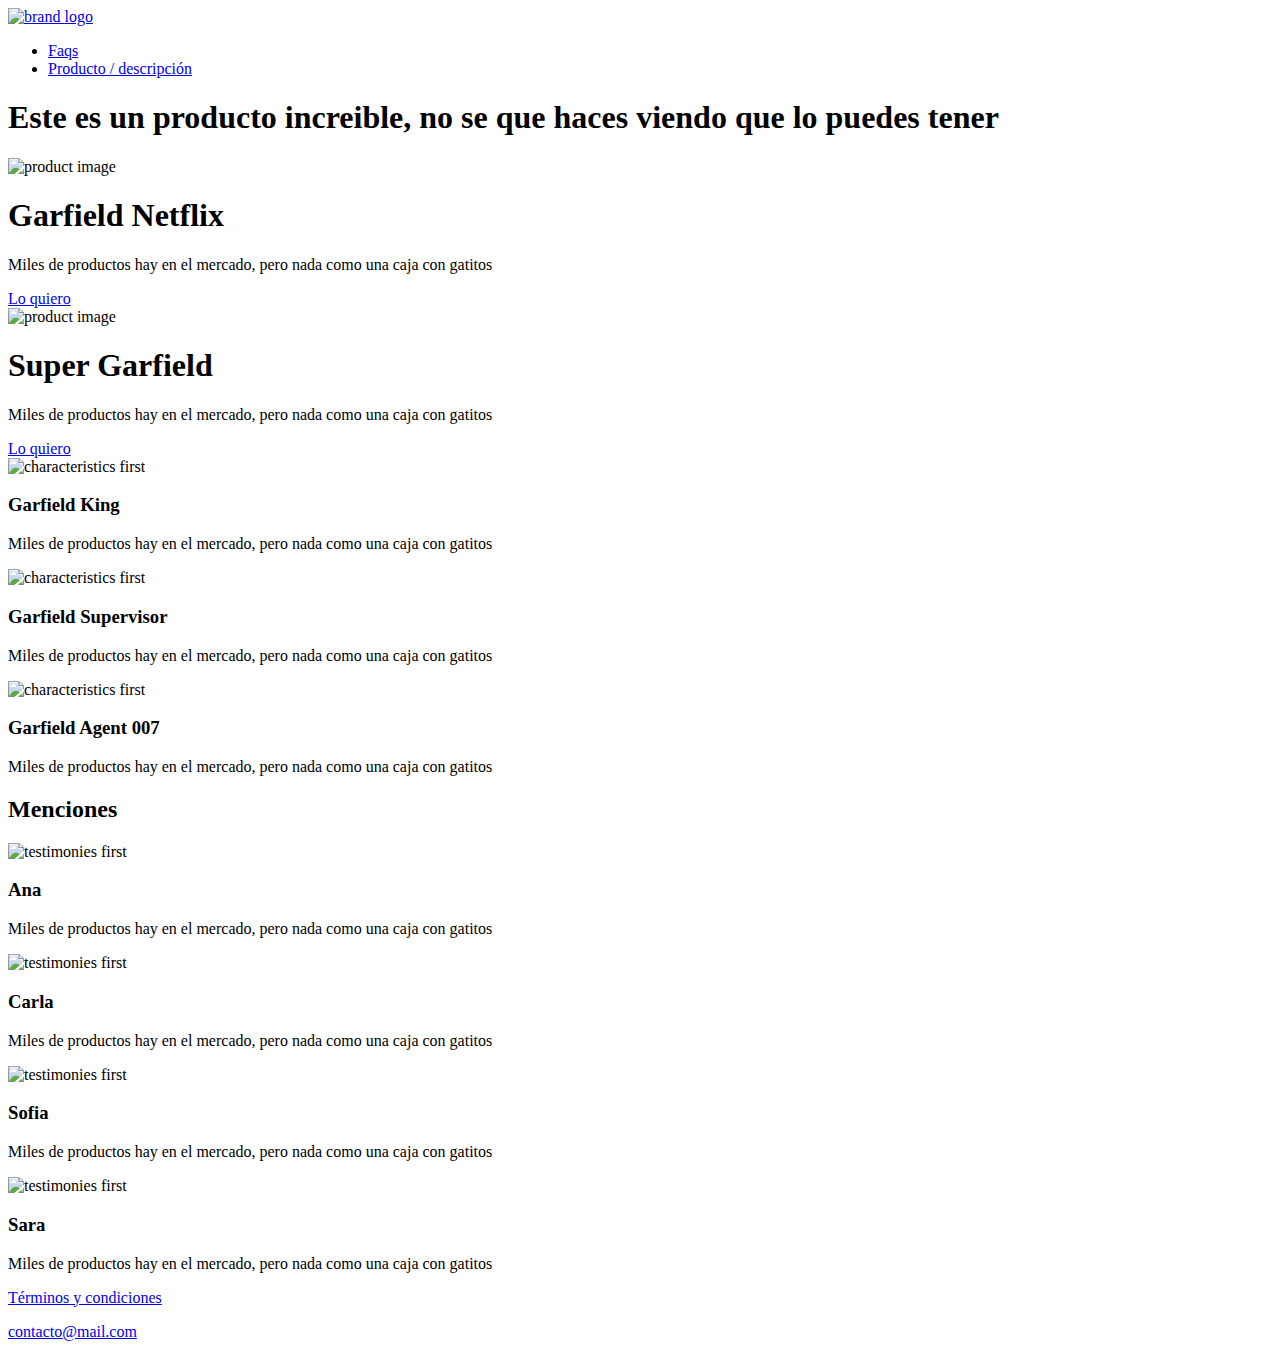
==== index.html @ 27ab2980 "Add files via upload" ====
<!DOCTYPE html>
<html lang="es">
<head>
    <meta charset="UTF-8">
    <meta name="viewport" content="width=device-width, initial-scale=1.0">
    <link rel="icon" sizes="192x192" href="images/garfield.png">
    <link rel="stylesheet" href="css/animation.css">
    <link rel="stylesheet" href="css/normalize.css">
    <link rel="stylesheet" href="css/style.css">
    <link rel="stylesheet" href="css/mobile.css">
    <title>Garfield Cards 🐈</title>
</head>
<body>
    <!-- navbar -->
    <nav class="fadeInDown">
        <div class="logo">
            <a href="index.html">
                <img src="/images/logo.png" alt="brand logo">
            </a>
        </div>
        <div class="nav">
            <ul>
                <li><a href="#">Faqs</a></li>
                <li><a href="product.html">Producto / descripción</a></li>
            </ul>
        </div>
    </nav>
    <!-- navbar end -->

    <!-- main -->
    <main class="main fadeIn">
        <h1>
            Este es un producto increible, no se que haces viendo que lo puedes tener
        </h1>
    </main>

    <div class="products fadeInUp">
        <div class="product">
            <div class="content">
                <div class="content__img">
                    <img src="/images/gardfieldone.png" alt="product image">
                </div>
                <h1>Garfield Netflix</h1>
                <p>
                    Miles de productos hay en el mercado, pero nada como una caja con gatitos
                </p>
                <a href="checkout.html">Lo quiero</a>
            </div>
        </div>
        <div class="product">
            <div class="content">
                <div class="content__img">
                    <img src="/images/gardfieldtwo.png" alt="product image">
                </div>
                <h1>Super Garfield</h1>
                <p>
                    Miles de productos hay en el mercado, pero nada como una caja con gatitos
                </p>
                <a href="checkout.html">Lo quiero</a>
            </div>
        </div>
    </div>
    <!-- main end -->

    <!-- characteristics -->
    <div class="characteristics">
        <div class="characteristics__item">
            <img src="images/car-garfield.png" alt="characteristics first">
            <h3>Garfield King</h3>
            <p>Miles de productos hay en el mercado, pero nada como una caja con gatitos</p>
        </div>
        <div class="characteristics__item">
            <img src="images/garfield.png" alt="characteristics first">
            <h3>Garfield Supervisor</h3>
            <p>Miles de productos hay en el mercado, pero nada como una caja con gatitos</p>
        </div>
        <div class="characteristics__item">
            <img src="images/car3-garfield.png" alt="characteristics first">
            <h3>Garfield Agent 007</h3>
            <p>Miles de productos hay en el mercado, pero nada como una caja con gatitos</p>
        </div>
    </div>
    <!-- characteristics end-->
    
    <!-- testimonies -->
    <div class="testimonies">
        <h2>Menciones</h2>
        <div class="testimonies__block">
            <div class="testimonies__item">
                <img src="/images/w1.jpg" alt="testimonies first">
                <div class="testimonies__item--description">
                    <h3>Ana</h3>
                    <p>Miles de productos hay en el mercado, pero nada como una caja con gatitos</p>
                </div>
            </div>
            <div class="testimonies__item">
                <img src="/images/w2.jpg" alt="testimonies first">
                <div class="testimonies__item--description">
                    <h3>Carla</h3>
                    <p>Miles de productos hay en el mercado, pero nada como una caja con gatitos</p>
                </div>
            </div>
            <div class="testimonies__item">
                <img src="/images/story4.jpg" alt="testimonies first">
                <div class="testimonies__item--description">
                    <h3>Sofia</h3>
                    <p>Miles de productos hay en el mercado, pero nada como una caja con gatitos</p>
                </div>
            </div>
            <div class="testimonies__item">
                <img src="/images/story5.jpg" alt="testimonies first">
                <div class="testimonies__item--description">
                    <h3>Sara</h3>
                    <p>Miles de productos hay en el mercado, pero nada como una caja con gatitos</p>
                </div>
            </div>
        </div>
    </div>
    <!-- testimonies end-->

    <!-- footer -->
    <footer>
        <p><a href="#">Términos y condiciones</a></p>
        <p><a href="#">contacto@mail.com</a></p>
    </footer>
    <!-- footer end-->

</body>
</html>
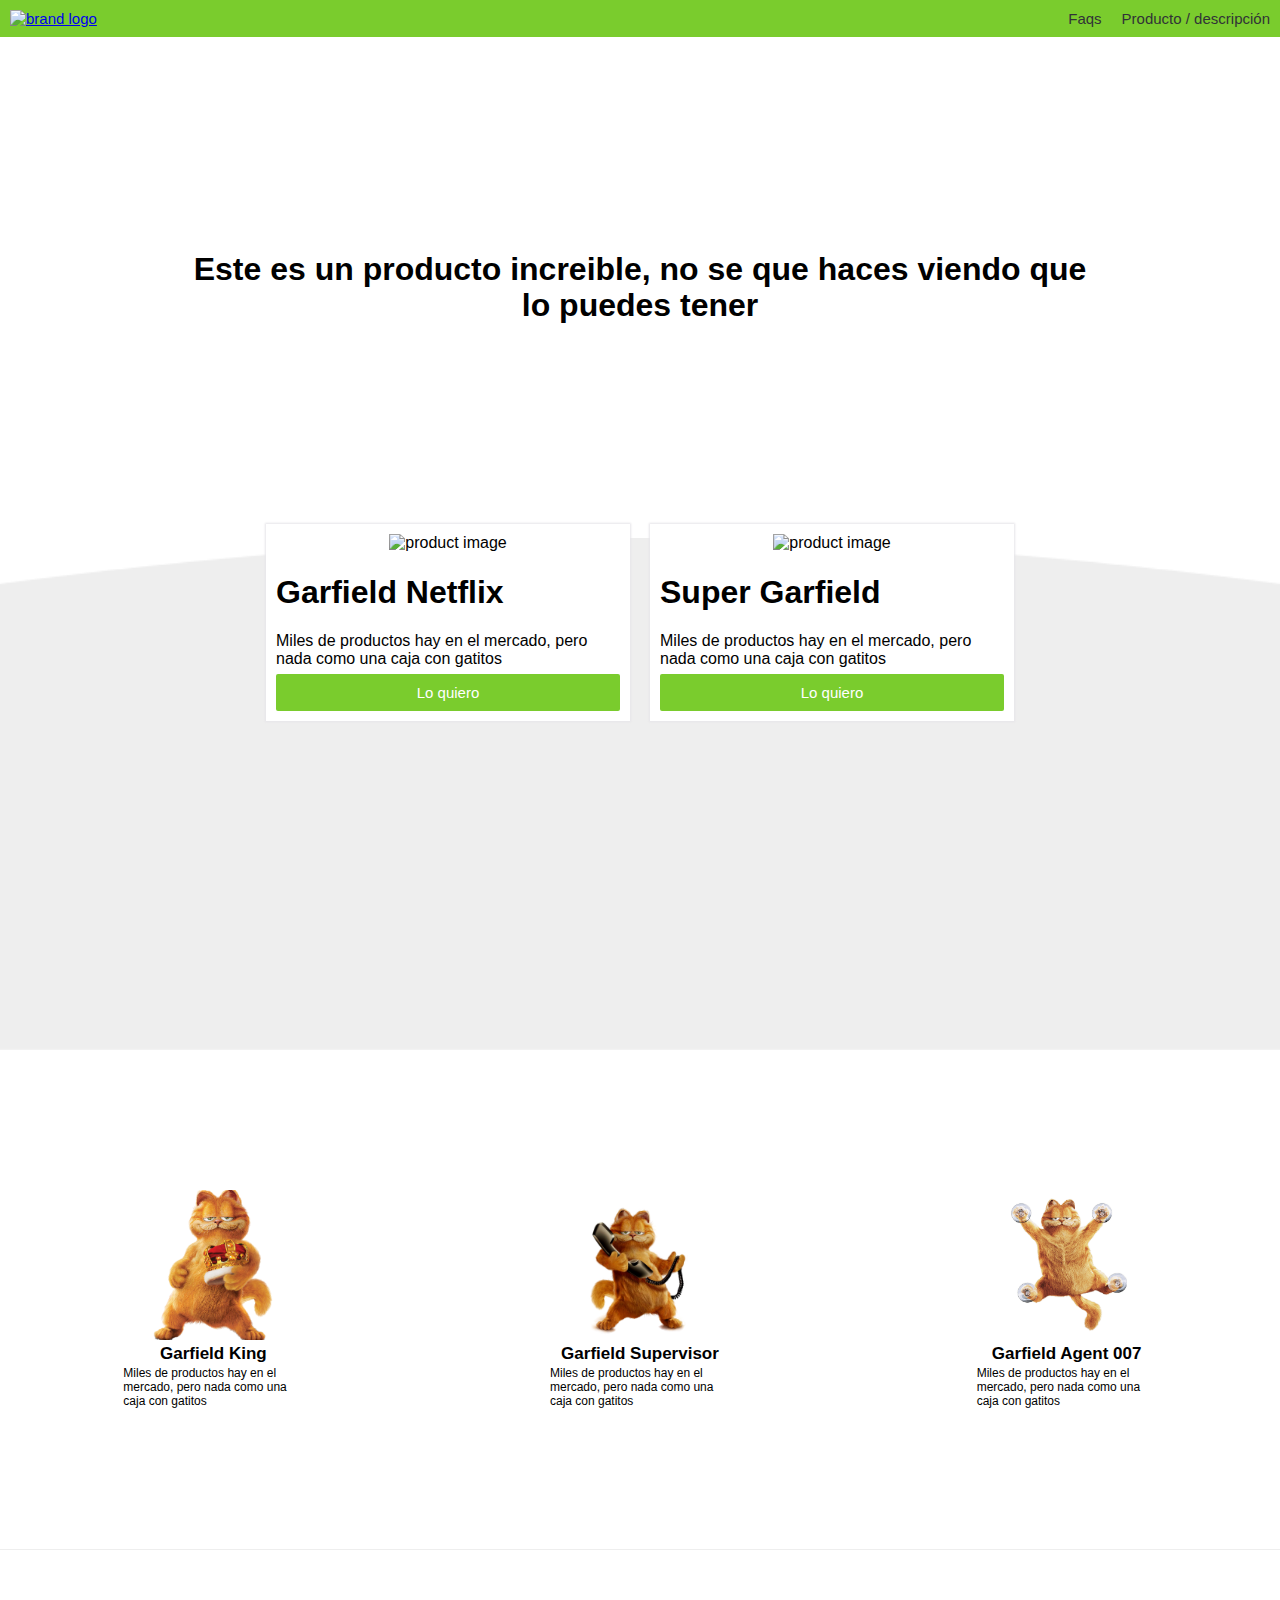
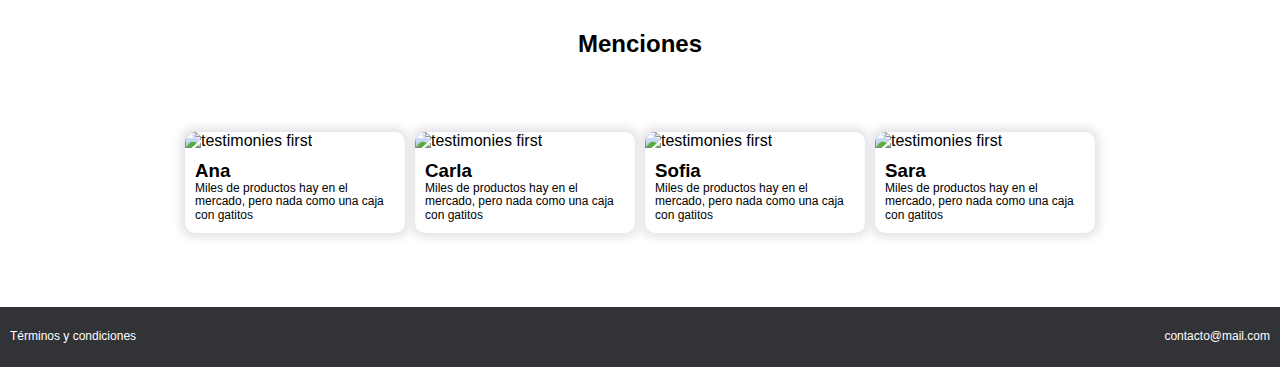
==== commit b5e06325: "Update index.html" ====
--- a/index.html
+++ b/index.html
@@ -15,7 +15,7 @@
     <nav class="fadeInDown">
         <div class="logo">
             <a href="index.html">
-                <img src="/images/logo.png" alt="brand logo">
+                <img src="https://raw.githubusercontent.com/JaonstGC/Garfield_Cards/master/images/logo.png" alt="brand logo">
             </a>
         </div>
         <div class="nav">
@@ -38,7 +38,7 @@
         <div class="product">
             <div class="content">
                 <div class="content__img">
-                    <img src="/images/gardfieldone.png" alt="product image">
+                    <img src="https://raw.githubusercontent.com/JaonstGC/Garfield_Cards/master/images/gardfieldone.png" alt="product image">
                 </div>
                 <h1>Garfield Netflix</h1>
                 <p>
@@ -50,7 +50,7 @@
         <div class="product">
             <div class="content">
                 <div class="content__img">
-                    <img src="/images/gardfieldtwo.png" alt="product image">
+                    <img src="https://raw.githubusercontent.com/JaonstGC/Garfield_Cards/master/images/gardfieldtwo.png" alt="product image">
                 </div>
                 <h1>Super Garfield</h1>
                 <p>
@@ -87,28 +87,28 @@
         <h2>Menciones</h2>
         <div class="testimonies__block">
             <div class="testimonies__item">
-                <img src="/images/w1.jpg" alt="testimonies first">
+                <img src="https://raw.githubusercontent.com/JaonstGC/Garfield_Cards/master/images/w1.jpg" alt="testimonies first">
                 <div class="testimonies__item--description">
                     <h3>Ana</h3>
                     <p>Miles de productos hay en el mercado, pero nada como una caja con gatitos</p>
                 </div>
             </div>
             <div class="testimonies__item">
-                <img src="/images/w2.jpg" alt="testimonies first">
+                <img src="https://raw.githubusercontent.com/JaonstGC/Garfield_Cards/master/images/w2.jpg" alt="testimonies first">
                 <div class="testimonies__item--description">
                     <h3>Carla</h3>
                     <p>Miles de productos hay en el mercado, pero nada como una caja con gatitos</p>
                 </div>
             </div>
             <div class="testimonies__item">
-                <img src="/images/story4.jpg" alt="testimonies first">
+                <img src="https://raw.githubusercontent.com/JaonstGC/Garfield_Cards/master/images/story4.jpg" alt="testimonies first">
                 <div class="testimonies__item--description">
                     <h3>Sofia</h3>
                     <p>Miles de productos hay en el mercado, pero nada como una caja con gatitos</p>
                 </div>
             </div>
             <div class="testimonies__item">
-                <img src="/images/story5.jpg" alt="testimonies first">
+                <img src="https://raw.githubusercontent.com/JaonstGC/Garfield_Cards/master/images/story5.jpg" alt="testimonies first">
                 <div class="testimonies__item--description">
                     <h3>Sara</h3>
                     <p>Miles de productos hay en el mercado, pero nada como una caja con gatitos</p>
@@ -126,4 +126,4 @@
     <!-- footer end-->
 
 </body>
-</html>+</html>
--- a/css/animation.css
+++ b/css/animation.css
@@ -0,0 +1,115 @@
+.fadeIn {
+    animation-duration: 4s;
+    animation-fill-mode: both;
+    animation-name: fadeIn;
+    -webkit-animation-duration: 4s;
+    -webkit-animation-fill-mode: both;
+    -webkit-animation-name: fadeIn;
+}
+@keyframes fadeIn {
+    from {
+        opacity: 0;
+    }
+    to {
+        opacity: 1;
+    }
+}
+.fadeInDown {
+    animation-duration: 1s;
+    animation-fill-mode: both;
+    animation-name: fadeInDown;
+    -webkit-animation-duration: 1s;
+    -webkit-animation-fill-mode: both;
+    -webkit-animation-name: fadeInDown;
+}
+@keyframes fadeInDown {
+    from {
+        opacity: 0;
+        transform: translate3d(0,-100%,0);
+        -webkit-transform: translate3d(0,-100%,0);
+    }
+    to {
+        opacity: 1;
+        transform: translate3d(0,0,0);
+        -webkit-transform: translate3d(0,0,0);
+    }
+}
+.fadeInUp {
+    animation-duration: 1s;
+    animation-fill-mode: both;
+    animation-name: fadeInUp;
+    -webkit-animation-duration: 1s;
+    -webkit-animation-fill-mode: both;
+    -webkit-animation-name: fadeInUp;
+}
+@keyframes fadeInUp {
+    from {
+        opacity: 0;
+        transform: translate3d(0,100%,0);
+        -webkit-transform: translate3d(0,100%,0);
+    }
+    to {
+        opacity: 1;
+        transform: translate3d(0,0,0);
+        -webkit-transform: translate3d(0,0,0);
+    }
+}
+
+
+.VelozIn {
+ 
+  animation: VelozIn 1s;
+
+}
+
+
+
+@keyframes VelozIn {
+ 
+0% {
+    opacity: 0;
+    transform: translateX(-100vw) skewX(70deg);
+}
+    
+60% {
+    opacity: 1;
+    transform: skewX(-20deg);
+    
+}
+  
+80% {
+    transform: skewX(15deg);
+}
+  
+}
+
+.reboundOut {
+ 
+  animation: reboundOut 2s;
+ 
+}
+@keyframes reboundOut {
+ 
+1%{
+    transform: translateY(-500px);
+    opacity: 0;
+}
+  
+  
+80% {
+    transform: translateY(0);
+    opacity: 1;
+}
+
+99% {
+    transform: translateY(0);
+    width: 250px;
+    
+}
+100% {
+    transform: translateY(0);
+    width: 200px;
+    
+}
+
+}--- a/css/style.css
+++ b/css/style.css
@@ -0,0 +1,322 @@
+/* var */
+:root {
+    --green-color: #7ACC2D;
+    --white-color: #ffffff;
+    --black-color: #313337;
+    /* tipografy */
+    --size-letter: 15px;
+    /* padding */
+    --padding: 10px;
+    /* box shadow */
+    --shadow: 0px 0 2px 1px #e6e5e9;
+}
+
+
+/* var fin */
+
+
+* {
+    padding: 0;
+    margin: 0;
+    font-family: -apple-system, BlinkMacSystemFont, 'Segoe UI', Roboto, Oxygen, Ubuntu, Cantarell, 'Open Sans', 'Helvetica Neue', sans-serif;
+    box-sizing: border-box;
+}
+nav {
+    font-size: var(--size-letter);
+    display: flex;
+    justify-content: space-between;
+    align-items: center;
+    padding: var(--padding);
+    background-color: var(--green-color);
+}
+.nav ul {
+    display: flex;
+}
+.nav li {
+    list-style: none;
+    padding-left: 20px;
+}
+.nav li a {
+    text-decoration: none;
+    color: var(--black-color);
+}
+.nav li a:hover {
+    color: var(--white-color);
+    font-weight: 500;
+}
+.main {
+    padding: 15%;
+    text-align: center;
+}
+.content a {
+    text-decoration: none;
+    color: var(--white-color);
+}
+.products {
+    background-image: url("/images/curve.png");
+    max-height: 50px;
+    background-size: cover;
+    background-position: center top;
+    padding: 20%;
+    display: flex;
+}
+.product {
+    padding: var(--padding);
+    margin-top: -280px;
+}
+.product .content {
+    background-color: var(--white-color);
+    padding: var(--padding);
+    box-shadow: var(--shadow);
+}
+.content__img {
+    text-align: center;
+}
+.content__img img {
+    width: 150px;
+    height: 150px;
+    object-fit: cover;
+}
+.content a {
+    text-align: center;
+    display: block;
+    margin-top: 5px;
+    background-color: var(--green-color);
+    width: 100%;
+    padding: var(--padding);
+    font-size: var(--size-letter);
+    color: var(--white-color);
+    border: none;
+    border-radius: 2px;
+    cursor: pointer;
+}
+.content__button:hover {
+    background-color: #5e9e22;
+}
+/* characteristics */
+.characteristics {
+    height: 500px;
+    display: flex;
+    justify-content: space-around;
+    align-items: center;
+    border-bottom: 1px solid #EEEEEE;
+}
+.characteristics__item {
+    width: 180px;
+    text-align: center;
+}
+.characteristics__item img {
+    width: 120px;
+    height: 150px;
+    object-fit: cover;
+}
+.characteristics__item h3 {
+    font-size: 17px;
+    padding-bottom: 3px;
+}
+.characteristics__item p {
+    font-size: 12px;
+}
+/* characteristics end*/
+
+
+/* testimonies */
+.testimonies h2 {
+    text-align: center;
+    margin-top: 80px;
+}
+.testimonies__block {
+    align-items: center;
+    height: 250px;
+    display: flex;
+    justify-content: center;
+}
+.testimonies__item {
+    border-radius: 10px;
+    overflow: hidden;
+    margin-right: 10px;
+    width: 220px;
+    box-shadow: 0px 0 8px 5px #e6e5e9;
+}
+.testimonies__item:last-child {
+    margin: 0;
+}
+.testimonies__item img {
+    width: inherit;
+    height: 100px;
+    object-fit: cover;
+}
+.testimonies__item--description {
+    padding: var(--padding);
+}
+.testimonies__item--description p {
+    font-size: 12px;
+}
+/* testimonies end*/
+
+/* footer */
+footer {
+    display: flex;
+    justify-content: space-between;
+    align-items: center;
+    padding: var(--padding);
+    background-color: var(--black-color);
+    font-size: 12px;
+    height: 60px;
+}
+footer a {
+    color: var(--white-color);
+    text-decoration: none;
+}
+footer a:hover {
+    font-weight: 500;
+}
+/* footer end */
+
+/*//////////////////////////////////
+grid style
+////////////////////////////////////*
+
+/* product seccion */
+.title-products {
+    width: 80%;
+    padding: 100px 0;
+    margin: 0 auto;
+}
+.main-products__content {
+    justify-content: center;
+    display: grid;
+    grid-template-columns: repeat(3, minmax(100px, 27%));
+    grid-template-rows: 230px;
+    grid-template-areas: "image info info";
+    grid-column-gap: 10px;
+}
+.image {
+    grid-area: image;
+    justify-self: center;
+    align-self: center;
+}
+.info {
+    grid-area: info;
+    justify-self: center;
+    align-self: center;
+}
+.main-products__content img {
+    width: 100%;/* 
+    height: 100%; */
+    object-fit: cover;
+    align-self: center;
+}
+.leftitem {
+    grid-template-areas: "info info image";
+}
+.main-products {
+    justify-content: center;
+    display: grid;
+    grid-template-columns: repeat(3, minmax(100px, 27%));
+    grid-template-rows: repeat(3, 230px);
+    grid-template-areas: "first first first" "second second second" "third third third";
+    grid-row-gap: 100px;
+}
+.first {
+    grid-area: first;
+}
+.second {
+    grid-area: second;
+}
+.third {
+    grid-area: third;
+    align-self: start;
+}
+/* product seccion end */
+
+/* checkout */
+.checkout {
+    align-items: center;
+    height: 100vh;
+    display: flex;
+    justify-content: center;
+}
+.checkout__product {
+    border-radius: 10px;
+    height: 308px;
+    padding: 40px 20px;
+    text-align: center;
+    width: 300px;
+    box-shadow: 0px 0 8px 5px #e6e5e9;
+    margin-right: 3%;
+}
+.checkout__product img {
+    width: 150px;
+    height: 150px;
+    object-fit: cover;
+    margin-bottom: 5%;
+}
+.checkout__product h3, p {
+    text-align: left;
+}
+.checkout__input {
+    border-radius: 10px;
+    height: 362px;
+    box-shadow: 0px 0 8px 5px #e6e5e9;
+    width: 350px;
+    padding: 40px 20px;
+}
+.checkout__input form {
+    display: flex;
+    flex-direction: column;
+}
+.checkout__input label, input {
+    margin-bottom: 10px;
+}
+.checkout__input input {
+    padding: 10px;
+    border-radius: 2px;
+    outline: none;
+    border: 1px solid var(--black-color);
+}
+.checkout__input button {
+    background-color: var(--green-color);
+    border: none;
+    cursor: pointer;
+    border-radius: 5px;
+    padding: 15px;
+    color: var(--white-color);
+    font-weight: 500;
+}
+.checkout__input button:hover {
+    background-color: #63bb0f;
+}
+/* checkout end */
+
+/* success and failure */
+.success {
+    background-color: black;
+}
+.success__content {
+    height: 100vh;
+    display: flex;
+    flex-direction: column;
+    justify-content: center;
+    align-items: center;
+}
+
+.success__content img {
+    width: 150px;
+}
+
+.success__content {
+    color: var(--white-color);
+}
+.success__content a {
+    color: var(--green-color);
+    font-weight: 600;
+}
+.img-error {
+    object-fit: cover;
+    height: 100px;
+    width: 200px;
+}
+
+
+/* success and failure end */
--- a/css/mobile.css
+++ b/css/mobile.css
@@ -0,0 +1,34 @@
+@media (max-width: 600px) {
+    .products {
+        display: inherit;
+        max-height: none;
+    }
+    .product {
+        margin-top: 0;
+    }
+    .main {
+        padding: 4%;
+    }
+    .characteristics {
+        height: initial;
+        flex-direction: column;
+        padding: 6%;
+    }
+    .characteristics__item {
+        margin: 20px 0;
+        width: initial;
+    }
+    .testimonies h2 {
+        margin: 15px 0;
+    }
+    .testimonies__block {
+        height: initial;
+        flex-direction: column;
+    }
+    .testimonies__item {
+        margin: 0 0 15px 0;
+    }
+    .testimonies__item:last-child {
+        margin-bottom: 15px;
+    }
+}